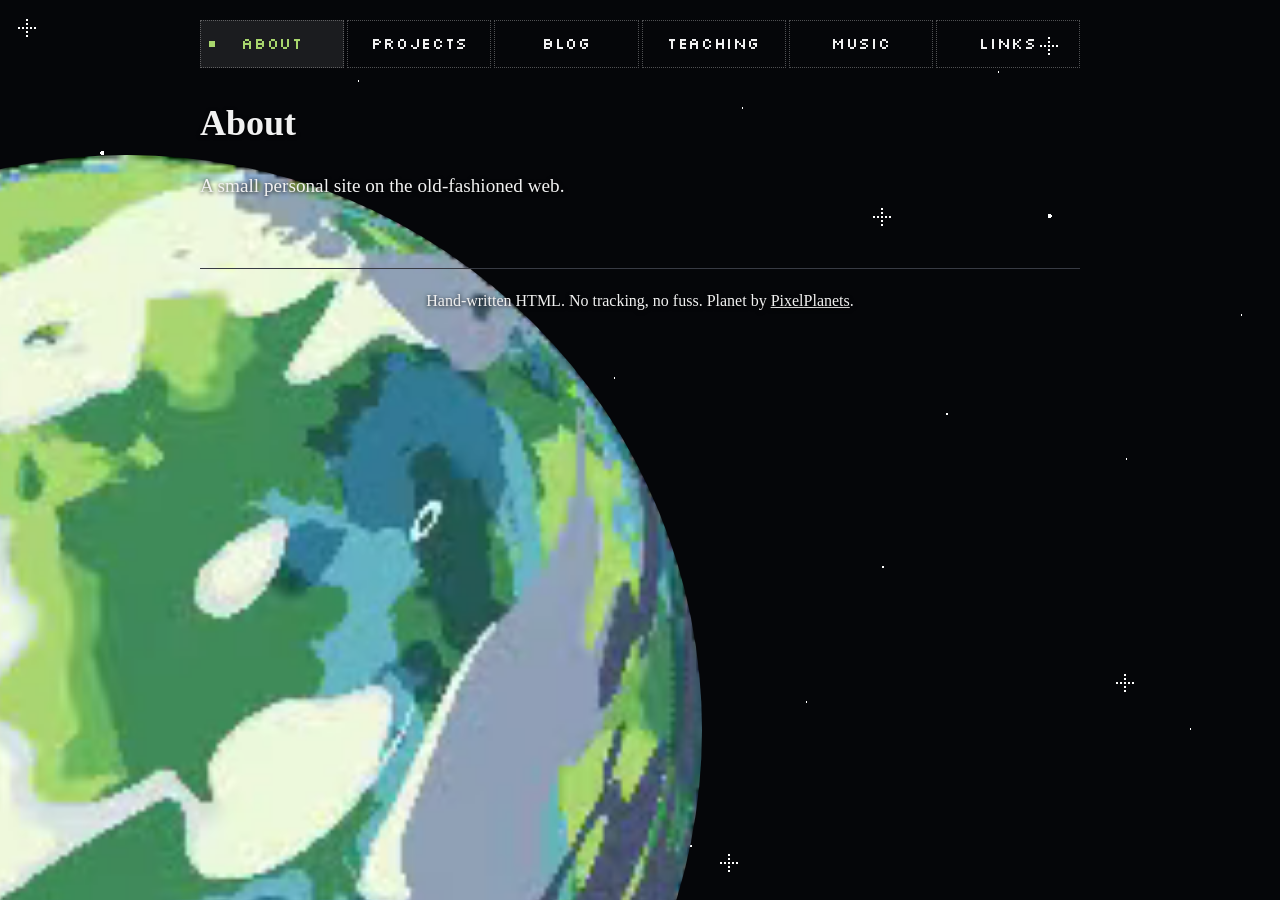
==== about.html @ 1045503c "Morning site update 2026-09-23" ====
<!doctype html>
<html lang="en">
<head>
  <meta charset="utf-8">
  <meta name="viewport" content="width=device-width, initial-scale=1">
  <meta name="theme-color" content="#000000">
  <title>About — Beneke’s corner of the web</title>
  <link rel="stylesheet" href="style.css?v=96cf03ded5f6">
  <script src="site.js?v=96cf03ded5f6" defer></script>
</head>
<body>
  <div class="space planet-space planet-original" aria-hidden="true">
    <span class="pixel-star star-a"></span>
<span class="pixel-star star-b"></span>
<span class="pixel-star star-c"></span>
<span class="pixel-star star-d"></span>
<span class="pixel-star star-e"></span>
<span class="pixel-star star-f"></span>
<span class="pixel-star star-g"></span>
    <video class="planet-video" data-src="assets/pixel-planet.webm?v=96cf03ded5f6" data-speed="1" muted loop playsinline preload="auto"
      poster="assets/pixel-planet.png?v=96cf03ded5f6" aria-hidden="true"></video>
    <picture><img src="assets/pixel-planet.png?v=96cf03ded5f6" alt=""></picture>
  </div>
  <nav class="top-nav" aria-label="Main navigation">
    <a href="about.html?v=96cf03ded5f6" aria-current="page">About</a>
<a href="projects.html?v=96cf03ded5f6">Projects</a>
<a href="blog.html?v=96cf03ded5f6">Blog</a>
<a href="teaching.html?v=96cf03ded5f6">Teaching</a>
<a href="music.html?v=96cf03ded5f6">Music</a>
<a href="links.html?v=96cf03ded5f6">Links</a>
  </nav>
  <main class="markdown-content">
    <h1 id="about">About</h1>
<p>A small personal site on the old-fashioned web.</p>

  </main>
  <footer><small>Hand-written HTML. No tracking, no fuss. Planet by <a href="https://github.com/Deep-Fold/PixelPlanets">PixelPlanets</a>.</small></footer>
</body>
</html>
---- style.css ----
@font-face {
  font-family: Silkscreen;
  src: url("assets/fonts/silkscreen-regular.ttf") format("truetype");
  font-display: swap;
}
* { box-sizing: border-box; }
body {
  position: relative;
  isolation: isolate;
  display: flex;
  flex-direction: column;
  justify-content: flex-start;
  max-width: 58rem;
  min-height: 100svh;
  margin: 0 auto;
  padding: 1.25rem 1.5rem 3rem;
  background: transparent;
  color: #f1f1f1;
  font: 120%/1.55 Georgia, "Times New Roman", serif;
  text-align: center;
}
a, a:visited { color: #f1f1f1; }
a:hover { color: #c9c9c9; }
h1, h2 { font-family: Georgia, "Times New Roman", serif; }
h1 { margin: .25rem 0 1rem; font-size: 2.25rem; }
h2 { font-size: 1.35rem; }
.markdown-content { text-align: justify; hyphens: auto; }
.markdown-content h1, .markdown-content h2, .markdown-content h3 { text-align: left; }
.markdown-content h3 { font-size: 1.1rem; }
.markdown-content li { text-align: left; }
.heading-toggle {
  margin-right: .45em;
  padding: 0;
  border: 0;
  background: transparent;
  color: #a2a2a2;
  font: inherit;
  font-size: .75em;
  cursor: pointer;
}
.heading-toggle:focus-visible { outline: 1px solid currentColor; outline-offset: 3px; }
.top-nav {
  display: grid;
  grid-template-columns: repeat(6, minmax(0, 1fr));
  gap: 3px;
  padding: 0 0 1.5rem;
  font: 400 1rem/1.2 Silkscreen, monospace;
}
.top-nav a {
  position: relative;
  display: grid;
  min-height: 3rem;
  place-items: center;
  border: 1px dotted rgb(255 255 255 / 30%);
  text-decoration: none;
  text-transform: uppercase;
  letter-spacing: .04em;
}
.top-nav a:hover, .top-nav a[aria-current="page"] { background: rgb(255 255 255 / 9%); }
.top-nav a[aria-current="page"] { color: #a8d66d; }
.top-nav a[aria-current="page"]::before {
  position: absolute;
  top: calc(50% - 3px);
  left: 8px;
  width: 6px;
  height: 6px;
  background: currentColor;
  content: "";
}
.top-nav a:focus-visible { outline: 2px solid #a8d66d; outline-offset: 2px; }
header { padding: .5rem 0 1rem; }
footer { margin-top: 3rem; padding-top: 1rem; border-top: 1px solid #383b44; }
.space {
  position: fixed;
  z-index: -1;
  inset: 0;
  overflow: hidden;
  background: #050609;
}
.pixel-star {
  position: absolute;
  z-index: 2;
  width: 2px;
  height: 2px;
  color: #fff;
  background: currentColor;
  box-shadow: 0 -8px currentColor, 0 -4px currentColor, 0 4px currentColor, 0 8px currentColor,
    -8px 0 currentColor, -4px 0 currentColor, 4px 0 currentColor, 8px 0 currentColor;
}
.star-a { top: 3%; left: 2%; }
.star-b { top: 5%; right: 18%; }
.star-c { top: 24%; right: 31%; }
.star-d { top: 50%; left: 5%; }
.star-e { right: 12%; bottom: 24%; }
.star-f { left: 11%; bottom: 9%; }
.star-g { right: 43%; bottom: 4%; }
.space::before {
  position: absolute;
  z-index: 2;
  inset: 0;
  background-image:
    radial-gradient(2px 2px at 8% 17%, #fff 99%, transparent),
    radial-gradient(1px 1px at 19% 72%, #fff 99%, transparent),
    radial-gradient(1px 1px at 31% 29%, #fff 99%, transparent),
    radial-gradient(2px 2px at 44% 84%, #fff 99%, transparent),
    radial-gradient(1px 1px at 58% 12%, #fff 99%, transparent),
    radial-gradient(1px 1px at 69% 63%, #fff 99%, transparent),
    radial-gradient(2px 2px at 82% 24%, #fff 99%, transparent),
    radial-gradient(1px 1px at 93% 81%, #fff 99%, transparent),
    radial-gradient(1px 1px at 4% 56%, #fff 99%, transparent),
    radial-gradient(1px 1px at 15% 39%, #fff 99%, transparent),
    radial-gradient(1px 1px at 23% 91%, #fff 99%, transparent),
    radial-gradient(1px 1px at 28% 9%, #fff 99%, transparent),
    radial-gradient(1px 1px at 38% 56%, #fff 99%, transparent),
    radial-gradient(1px 1px at 48% 42%, #fff 99%, transparent),
    radial-gradient(1px 1px at 54% 94%, #fff 99%, transparent),
    radial-gradient(1px 1px at 63% 78%, #fff 99%, transparent),
    radial-gradient(1px 1px at 74% 46%, #fff 99%, transparent),
    radial-gradient(1px 1px at 78% 8%, #fff 99%, transparent),
    radial-gradient(1px 1px at 88% 51%, #fff 99%, transparent),
    radial-gradient(1px 1px at 97% 35%, #fff 99%, transparent);
  content: "";
}
.space.dim-stars .pixel-star, .space.dim-stars::before { opacity: .18; }
.space picture, .space .planet-video {
  position: absolute;
  z-index: 4;
  left: -35vw;
  bottom: -45vh;
  width: min(128vh, 90vw, 1150px);
  aspect-ratio: 1;
  overflow: hidden;
  border-radius: 50%;
}
.space .planet-video {
  opacity: 0;
  image-rendering: pixelated;
  transition: opacity .15s linear;
  animation: planet-spin 900s linear infinite;
  will-change: transform;
}
.space .planet-video.is-ready { opacity: 1; }
.space .planet-video.is-error { display: none; }
.space .planet-video.is-error + picture { display: block; }
.space picture { display: none; }
@keyframes planet-spin { to { transform: rotate(360deg); } }
.space img {
  display: block;
  width: 100%;
  height: 100%;
  object-fit: contain;
  image-rendering: pixelated;
}
main, header, footer { text-shadow: 0 1px 4px #000; }
@media (prefers-reduced-motion: reduce) {
  .space .planet-video { display: none; }
  .space picture { display: block; animation: none; }
}
@media (max-width: 800px) {
  .space picture, .space .planet-video { left: -38vw; bottom: -28vh; width: 90vw; }
}
@media (max-width: 600px) {
  body { padding: 1rem 1rem 2rem; }
  .top-nav { grid-template-columns: repeat(3, minmax(0, 1fr)); }
  h1 { font-size: 1.9rem; }
  .space picture, .space .planet-video { left: -42vw; bottom: -25vh; width: 95vw; }
}
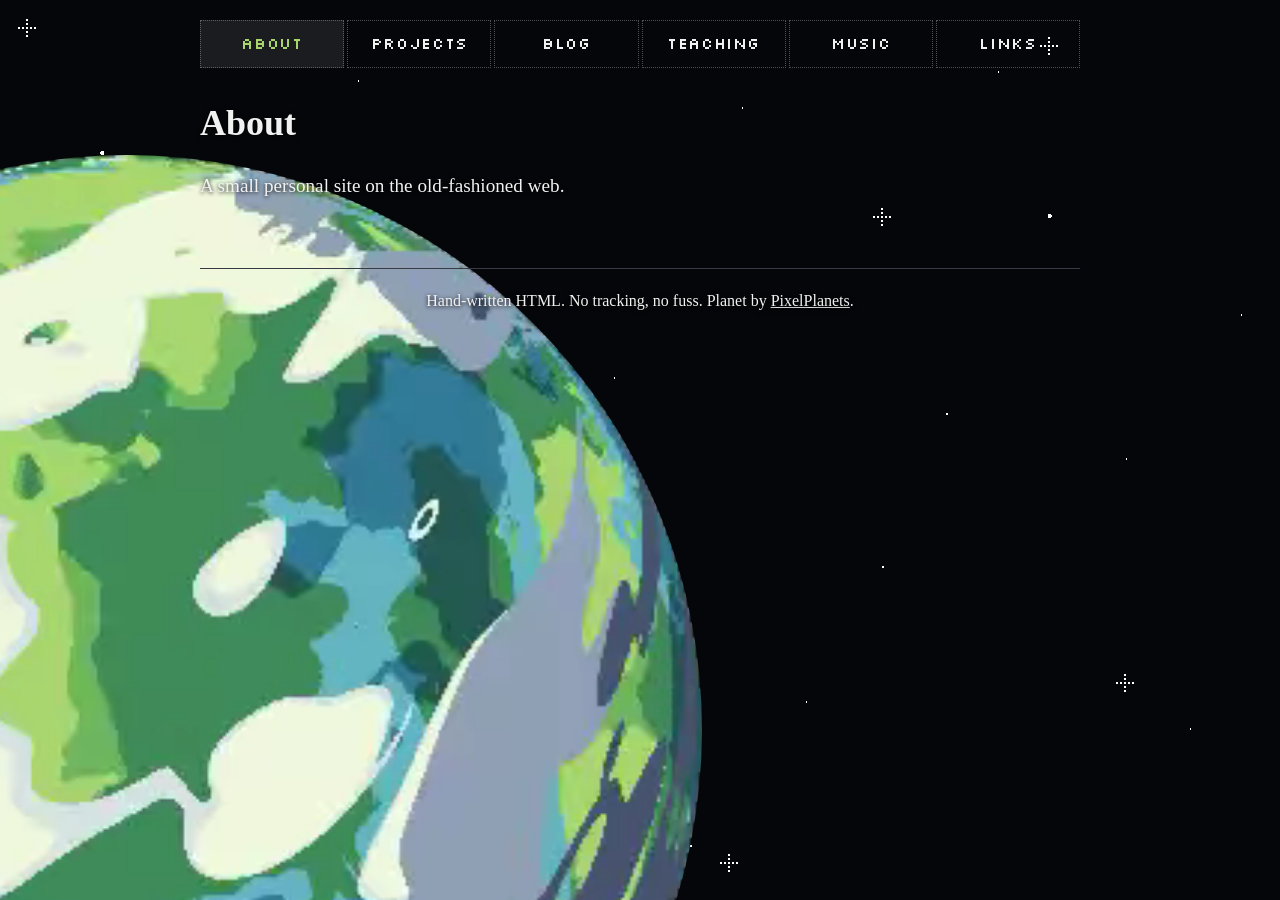
==== commit e97aeaf8: "Morning site update 2026-09-23" ====
--- a/about.html
+++ b/about.html
@@ -5,8 +5,8 @@
   <meta name="viewport" content="width=device-width, initial-scale=1">
   <meta name="theme-color" content="#000000">
   <title>About — Beneke’s corner of the web</title>
-  <link rel="stylesheet" href="style.css?v=96cf03ded5f6">
-  <script src="site.js?v=96cf03ded5f6" defer></script>
+  <link rel="stylesheet" href="style.css?v=d8a6f0a4f50e">
+  <script src="site.js?v=d8a6f0a4f50e" defer></script>
 </head>
 <body>
   <div class="space planet-space planet-original" aria-hidden="true">
@@ -17,17 +17,17 @@
 <span class="pixel-star star-e"></span>
 <span class="pixel-star star-f"></span>
 <span class="pixel-star star-g"></span>
-    <video class="planet-video" data-src="assets/pixel-planet.webm?v=96cf03ded5f6" data-speed="1" muted loop playsinline preload="auto"
-      poster="assets/pixel-planet.png?v=96cf03ded5f6" aria-hidden="true"></video>
-    <picture><img src="assets/pixel-planet.png?v=96cf03ded5f6" alt=""></picture>
+    <video class="planet-video" data-src="assets/pixel-planet.webm?v=d8a6f0a4f50e" data-speed="0.5" muted loop playsinline preload="auto"
+      poster="assets/pixel-planet.png?v=d8a6f0a4f50e" aria-hidden="true"></video>
+    <picture><img src="assets/pixel-planet.png?v=d8a6f0a4f50e" alt=""></picture>
   </div>
   <nav class="top-nav" aria-label="Main navigation">
-    <a href="about.html?v=96cf03ded5f6" aria-current="page">About</a>
-<a href="projects.html?v=96cf03ded5f6">Projects</a>
-<a href="blog.html?v=96cf03ded5f6">Blog</a>
-<a href="teaching.html?v=96cf03ded5f6">Teaching</a>
-<a href="music.html?v=96cf03ded5f6">Music</a>
-<a href="links.html?v=96cf03ded5f6">Links</a>
+    <a href="about.html?v=d8a6f0a4f50e" aria-current="page">About</a>
+<a href="projects.html?v=d8a6f0a4f50e">Projects</a>
+<a href="blog.html?v=d8a6f0a4f50e">Blog</a>
+<a href="teaching.html?v=d8a6f0a4f50e">Teaching</a>
+<a href="music.html?v=d8a6f0a4f50e">Music</a>
+<a href="links.html?v=d8a6f0a4f50e">Links</a>
   </nav>
   <main class="markdown-content">
     <h1 id="about">About</h1>
--- a/style.css
+++ b/style.css
@@ -58,15 +58,6 @@
 }
 .top-nav a:hover, .top-nav a[aria-current="page"] { background: rgb(255 255 255 / 9%); }
 .top-nav a[aria-current="page"] { color: #a8d66d; }
-.top-nav a[aria-current="page"]::before {
-  position: absolute;
-  top: calc(50% - 3px);
-  left: 8px;
-  width: 6px;
-  height: 6px;
-  background: currentColor;
-  content: "";
-}
 .top-nav a:focus-visible { outline: 2px solid #a8d66d; outline-offset: 2px; }
 header { padding: .5rem 0 1rem; }
 footer { margin-top: 3rem; padding-top: 1rem; border-top: 1px solid #383b44; }
@@ -136,14 +127,11 @@
   opacity: 0;
   image-rendering: pixelated;
   transition: opacity .15s linear;
-  animation: planet-spin 900s linear infinite;
-  will-change: transform;
 }
 .space .planet-video.is-ready { opacity: 1; }
 .space .planet-video.is-error { display: none; }
 .space .planet-video.is-error + picture { display: block; }
 .space picture { display: none; }
-@keyframes planet-spin { to { transform: rotate(360deg); } }
 .space img {
   display: block;
   width: 100%;
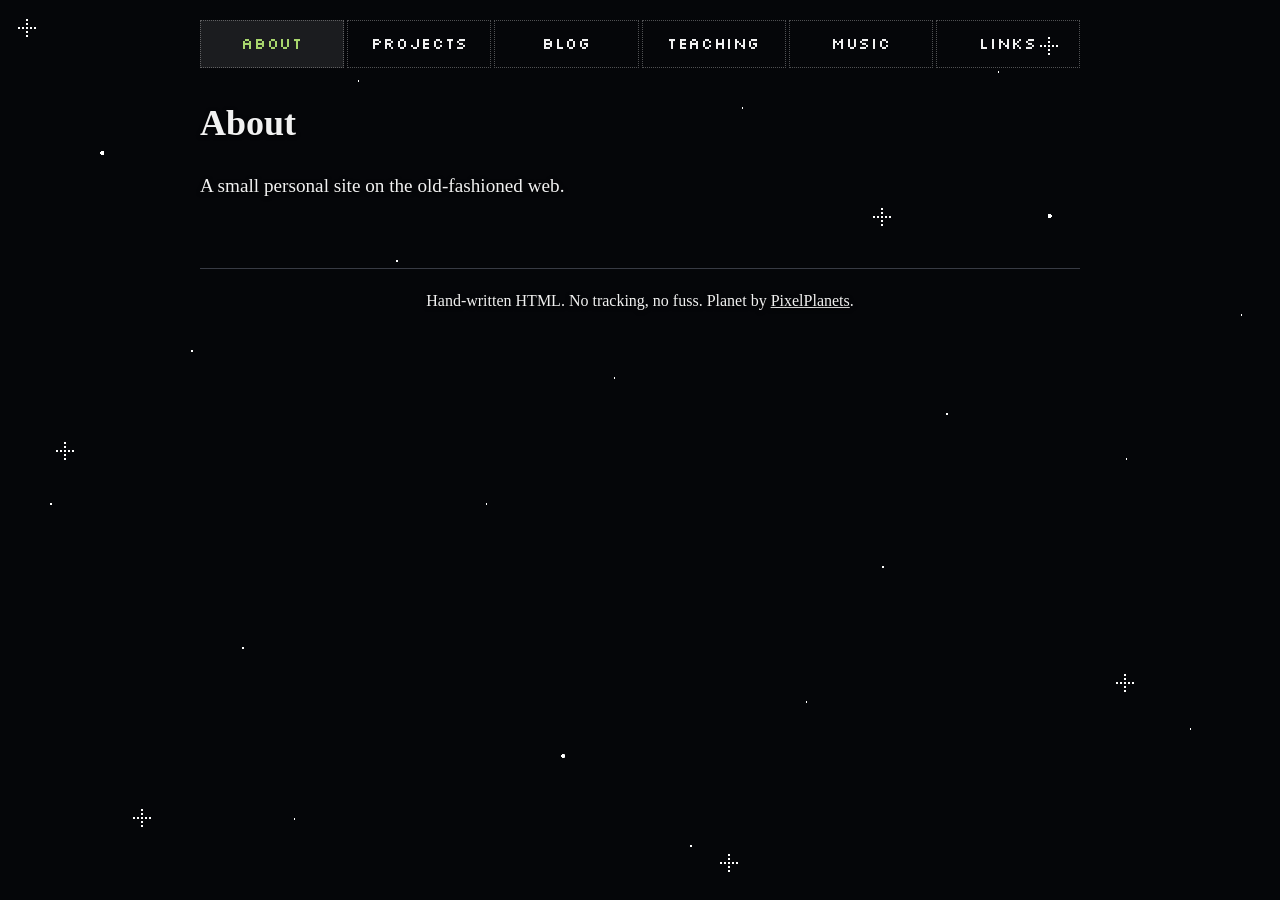
==== commit 8056087e: "Morning site update 2026-09-23" ====
--- a/about.html
+++ b/about.html
@@ -17,7 +17,7 @@
 <span class="pixel-star star-e"></span>
 <span class="pixel-star star-f"></span>
 <span class="pixel-star star-g"></span>
-    <video class="planet-video" data-src="assets/pixel-planet.webm?v=d8a6f0a4f50e" data-speed="0.5" muted loop playsinline preload="auto"
+    <video class="planet-video" data-src="assets/pixel-planet.webm?v=d8a6f0a4f50e" data-speed="0.004166666666666667" muted loop playsinline preload="auto"
       poster="assets/pixel-planet.png?v=d8a6f0a4f50e" aria-hidden="true"></video>
     <picture><img src="assets/pixel-planet.png?v=d8a6f0a4f50e" alt=""></picture>
   </div>
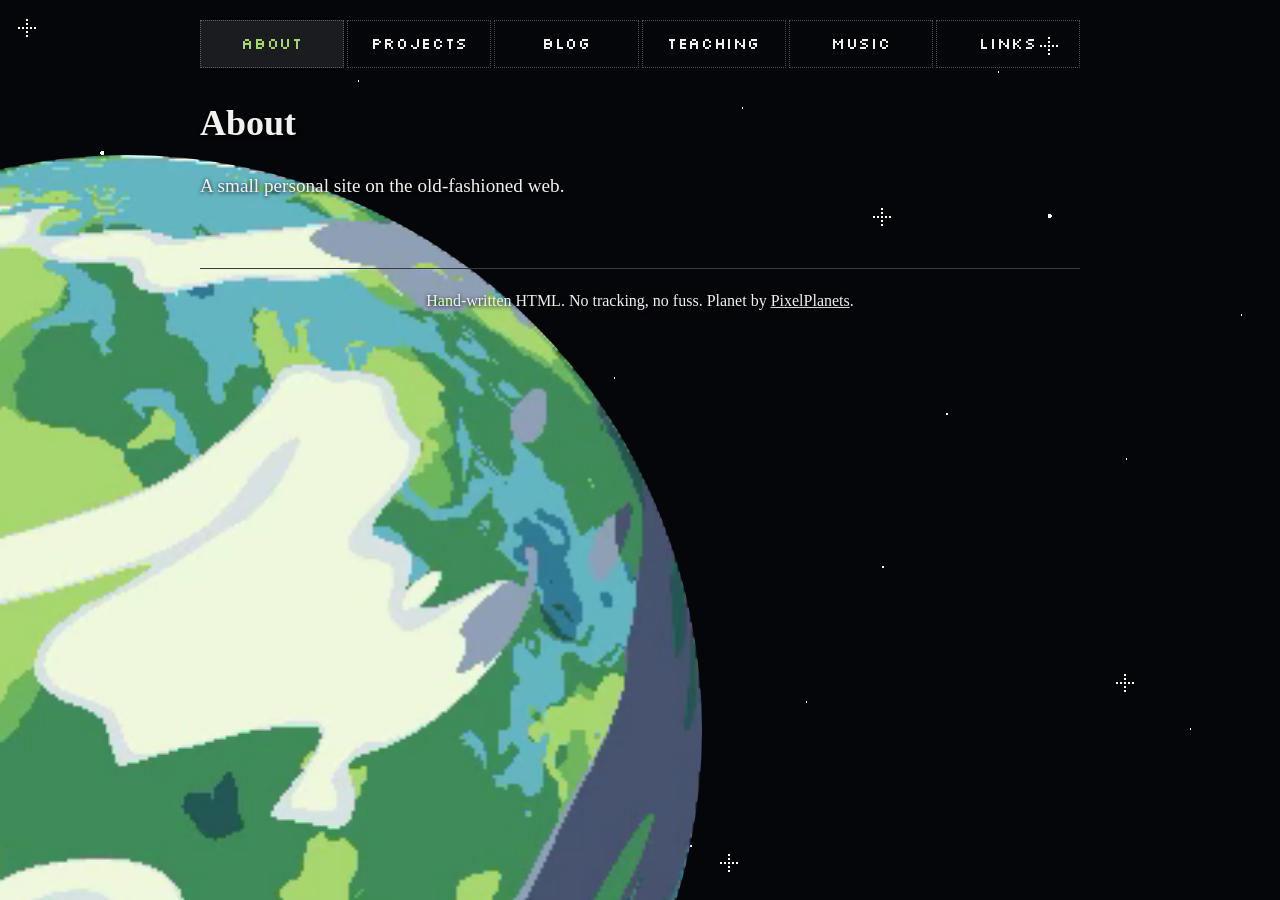
==== commit 9b429e64: "Morning site update 2026-09-23" ====
--- a/about.html
+++ b/about.html
@@ -5,8 +5,8 @@
   <meta name="viewport" content="width=device-width, initial-scale=1">
   <meta name="theme-color" content="#000000">
   <title>About — Beneke’s corner of the web</title>
-  <link rel="stylesheet" href="style.css?v=d8a6f0a4f50e">
-  <script src="site.js?v=d8a6f0a4f50e" defer></script>
+  <link rel="stylesheet" href="style.css?v=06b3ce287181">
+  <script src="site.js?v=06b3ce287181" defer></script>
 </head>
 <body>
   <div class="space planet-space planet-original" aria-hidden="true">
@@ -17,17 +17,17 @@
 <span class="pixel-star star-e"></span>
 <span class="pixel-star star-f"></span>
 <span class="pixel-star star-g"></span>
-    <video class="planet-video" data-src="assets/pixel-planet.webm?v=d8a6f0a4f50e" data-speed="0.004166666666666667" muted loop playsinline preload="auto"
-      poster="assets/pixel-planet.png?v=d8a6f0a4f50e" aria-hidden="true"></video>
-    <picture><img src="assets/pixel-planet.png?v=d8a6f0a4f50e" alt=""></picture>
+    <video class="planet-video" data-src="assets/pixel-planet.webm?v=06b3ce287181" data-speed="0.0625" muted loop playsinline preload="auto"
+      poster="assets/pixel-planet.png?v=06b3ce287181" aria-hidden="true"></video>
+    <picture><img src="assets/pixel-planet.png?v=06b3ce287181" alt=""></picture>
   </div>
   <nav class="top-nav" aria-label="Main navigation">
-    <a href="about.html?v=d8a6f0a4f50e" aria-current="page">About</a>
-<a href="projects.html?v=d8a6f0a4f50e">Projects</a>
-<a href="blog.html?v=d8a6f0a4f50e">Blog</a>
-<a href="teaching.html?v=d8a6f0a4f50e">Teaching</a>
-<a href="music.html?v=d8a6f0a4f50e">Music</a>
-<a href="links.html?v=d8a6f0a4f50e">Links</a>
+    <a href="about.html?v=06b3ce287181" aria-current="page">About</a>
+<a href="projects.html?v=06b3ce287181">Projects</a>
+<a href="blog.html?v=06b3ce287181">Blog</a>
+<a href="teaching.html?v=06b3ce287181">Teaching</a>
+<a href="music.html?v=06b3ce287181">Music</a>
+<a href="links.html?v=06b3ce287181">Links</a>
   </nav>
   <main class="markdown-content">
     <h1 id="about">About</h1>
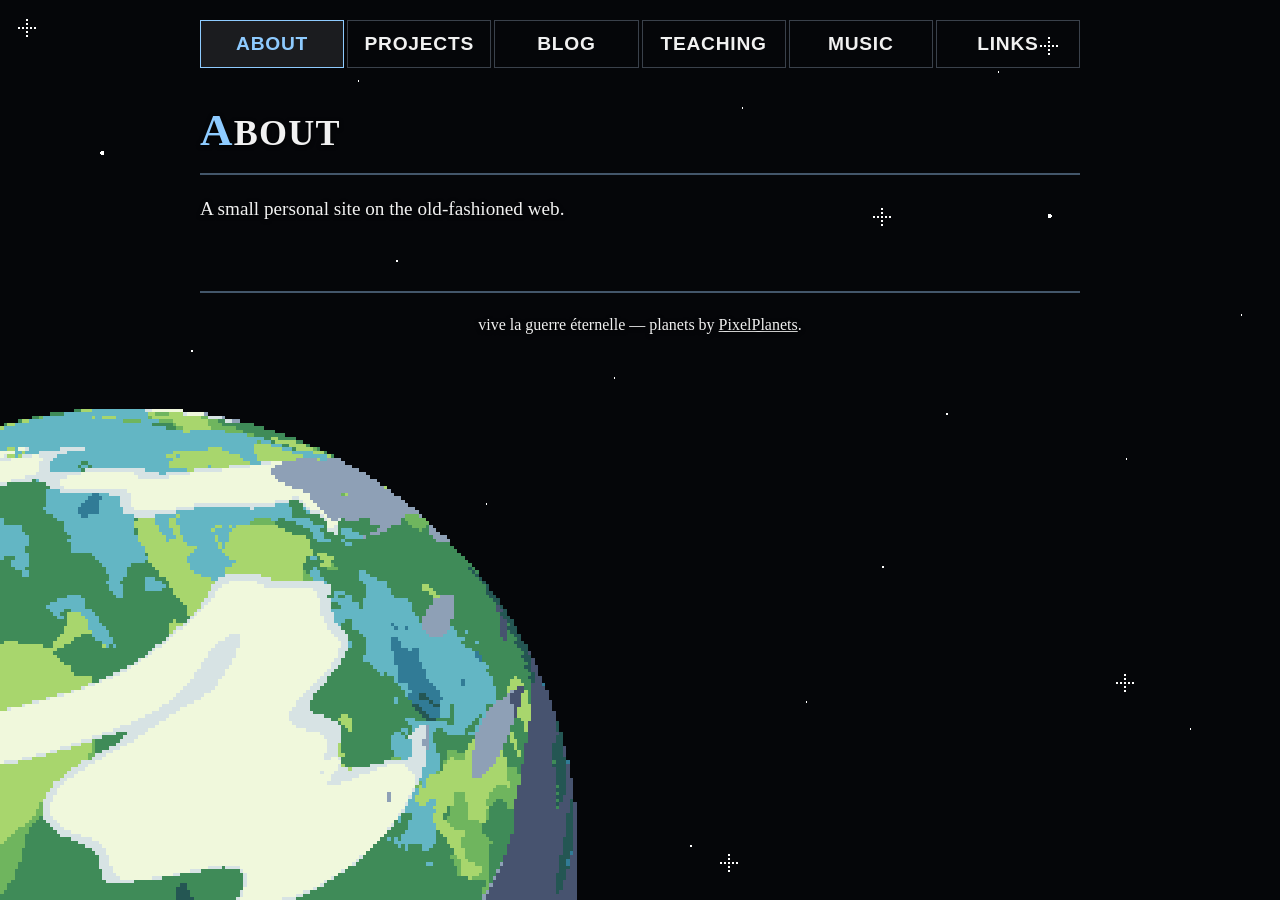
==== commit 86ddce9b: "Morning site update 2026-09-23" ====
--- a/about.html
+++ b/about.html
@@ -5,8 +5,8 @@
   <meta name="viewport" content="width=device-width, initial-scale=1">
   <meta name="theme-color" content="#000000">
   <title>About — Beneke’s corner of the web</title>
-  <link rel="stylesheet" href="style.css?v=06b3ce287181">
-  <script src="site.js?v=06b3ce287181" defer></script>
+  <link rel="stylesheet" href="style.css?v=4ce91d450492">
+  <script src="site.js?v=4ce91d450492" defer></script>
 </head>
 <body>
   <div class="space planet-space planet-original" aria-hidden="true">
@@ -17,23 +17,22 @@
 <span class="pixel-star star-e"></span>
 <span class="pixel-star star-f"></span>
 <span class="pixel-star star-g"></span>
-    <video class="planet-video" data-src="assets/pixel-planet.webm?v=06b3ce287181" data-speed="0.0625" muted loop playsinline preload="auto"
-      poster="assets/pixel-planet.png?v=06b3ce287181" aria-hidden="true"></video>
-    <picture><img src="assets/pixel-planet.png?v=06b3ce287181" alt=""></picture>
+    <img class="planet-gif" src="assets/pixel-planet.gif?v=4ce91d450492" alt="">
+    <picture><img src="assets/pixel-planet.png?v=4ce91d450492" alt=""></picture>
   </div>
   <nav class="top-nav" aria-label="Main navigation">
-    <a href="about.html?v=06b3ce287181" aria-current="page">About</a>
-<a href="projects.html?v=06b3ce287181">Projects</a>
-<a href="blog.html?v=06b3ce287181">Blog</a>
-<a href="teaching.html?v=06b3ce287181">Teaching</a>
-<a href="music.html?v=06b3ce287181">Music</a>
-<a href="links.html?v=06b3ce287181">Links</a>
+    <a href="about.html?v=4ce91d450492" aria-current="page">About</a>
+<a href="projects.html?v=4ce91d450492">Projects</a>
+<a href="blog.html?v=4ce91d450492">Blog</a>
+<a href="teaching.html?v=4ce91d450492">Teaching</a>
+<a href="music.html?v=4ce91d450492">Music</a>
+<a href="links.html?v=4ce91d450492">Links</a>
   </nav>
   <main class="markdown-content">
     <h1 id="about">About</h1>
 <p>A small personal site on the old-fashioned web.</p>
 
   </main>
-  <footer><small>Hand-written HTML. No tracking, no fuss. Planet by <a href="https://github.com/Deep-Fold/PixelPlanets">PixelPlanets</a>.</small></footer>
+  <footer><small>vive la guerre éternelle — planets by <a href="https://github.com/Deep-Fold/PixelPlanets">PixelPlanets</a>.</small></footer>
 </body>
 </html>
--- a/style.css
+++ b/style.css
@@ -1,8 +1,3 @@
-@font-face {
-  font-family: Silkscreen;
-  src: url("assets/fonts/silkscreen-regular.ttf") format("truetype");
-  font-display: swap;
-}
 * { box-sizing: border-box; }
 body {
   position: relative;
@@ -26,7 +21,15 @@
 h2 { font-size: 1.35rem; }
 .markdown-content { text-align: justify; hyphens: auto; }
 .markdown-content h1, .markdown-content h2, .markdown-content h3 { text-align: left; }
+.markdown-content h1, .markdown-content h2, .markdown-content h3 {
+  border-bottom: 2px solid #43566a;
+  padding-bottom: .2em;
+  text-transform: uppercase;
+  letter-spacing: .035em;
+}
+.markdown-content h1::first-letter { color: #8ecbff; font-size: 1.25em; }
 .markdown-content h3 { font-size: 1.1rem; }
+.markdown-content hr { border: 0; border-top: 2px solid #43566a; }
 .markdown-content li { text-align: left; }
 .heading-toggle {
   margin-right: .45em;
@@ -44,23 +47,24 @@
   grid-template-columns: repeat(6, minmax(0, 1fr));
   gap: 3px;
   padding: 0 0 1.5rem;
-  font: 400 1rem/1.2 Silkscreen, monospace;
+  font: 600 1.2rem/1.2 "Arial Narrow", "Helvetica Neue", Arial, sans-serif;
+  letter-spacing: .1em;
 }
 .top-nav a {
   position: relative;
   display: grid;
   min-height: 3rem;
   place-items: center;
-  border: 1px dotted rgb(255 255 255 / 30%);
+  border: 1px solid #3a414b;
   text-decoration: none;
   text-transform: uppercase;
   letter-spacing: .04em;
 }
 .top-nav a:hover, .top-nav a[aria-current="page"] { background: rgb(255 255 255 / 9%); }
-.top-nav a[aria-current="page"] { color: #a8d66d; }
-.top-nav a:focus-visible { outline: 2px solid #a8d66d; outline-offset: 2px; }
+.top-nav a[aria-current="page"] { color: #8ecbff; border-color: #8ecbff; }
+.top-nav a:focus-visible { outline: 2px solid #8ecbff; outline-offset: 2px; }
 header { padding: .5rem 0 1rem; }
-footer { margin-top: 3rem; padding-top: 1rem; border-top: 1px solid #383b44; }
+footer { margin-top: 3rem; padding-top: 1rem; border-top: 2px solid #43566a; }
 .space {
   position: fixed;
   z-index: -1;
@@ -113,7 +117,7 @@
   content: "";
 }
 .space.dim-stars .pixel-star, .space.dim-stars::before { opacity: .18; }
-.space picture, .space .planet-video {
+.space picture, .space .planet-video, .space .planet-gif {
   position: absolute;
   z-index: 4;
   left: -35vw;
@@ -131,6 +135,7 @@
 .space .planet-video.is-ready { opacity: 1; }
 .space .planet-video.is-error { display: none; }
 .space .planet-video.is-error + picture { display: block; }
+.space .planet-gif { image-rendering: pixelated; }
 .space picture { display: none; }
 .space img {
   display: block;
@@ -141,15 +146,15 @@
 }
 main, header, footer { text-shadow: 0 1px 4px #000; }
 @media (prefers-reduced-motion: reduce) {
-  .space .planet-video { display: none; }
+  .space .planet-video, .space .planet-gif { display: none; }
   .space picture { display: block; animation: none; }
 }
 @media (max-width: 800px) {
-  .space picture, .space .planet-video { left: -38vw; bottom: -28vh; width: 90vw; }
+  .space picture, .space .planet-video, .space .planet-gif { left: -38vw; bottom: -28vh; width: 90vw; }
 }
 @media (max-width: 600px) {
   body { padding: 1rem 1rem 2rem; }
   .top-nav { grid-template-columns: repeat(3, minmax(0, 1fr)); }
   h1 { font-size: 1.9rem; }
-  .space picture, .space .planet-video { left: -42vw; bottom: -25vh; width: 95vw; }
+  .space picture, .space .planet-video, .space .planet-gif { left: -42vw; bottom: -25vh; width: 95vw; }
 }
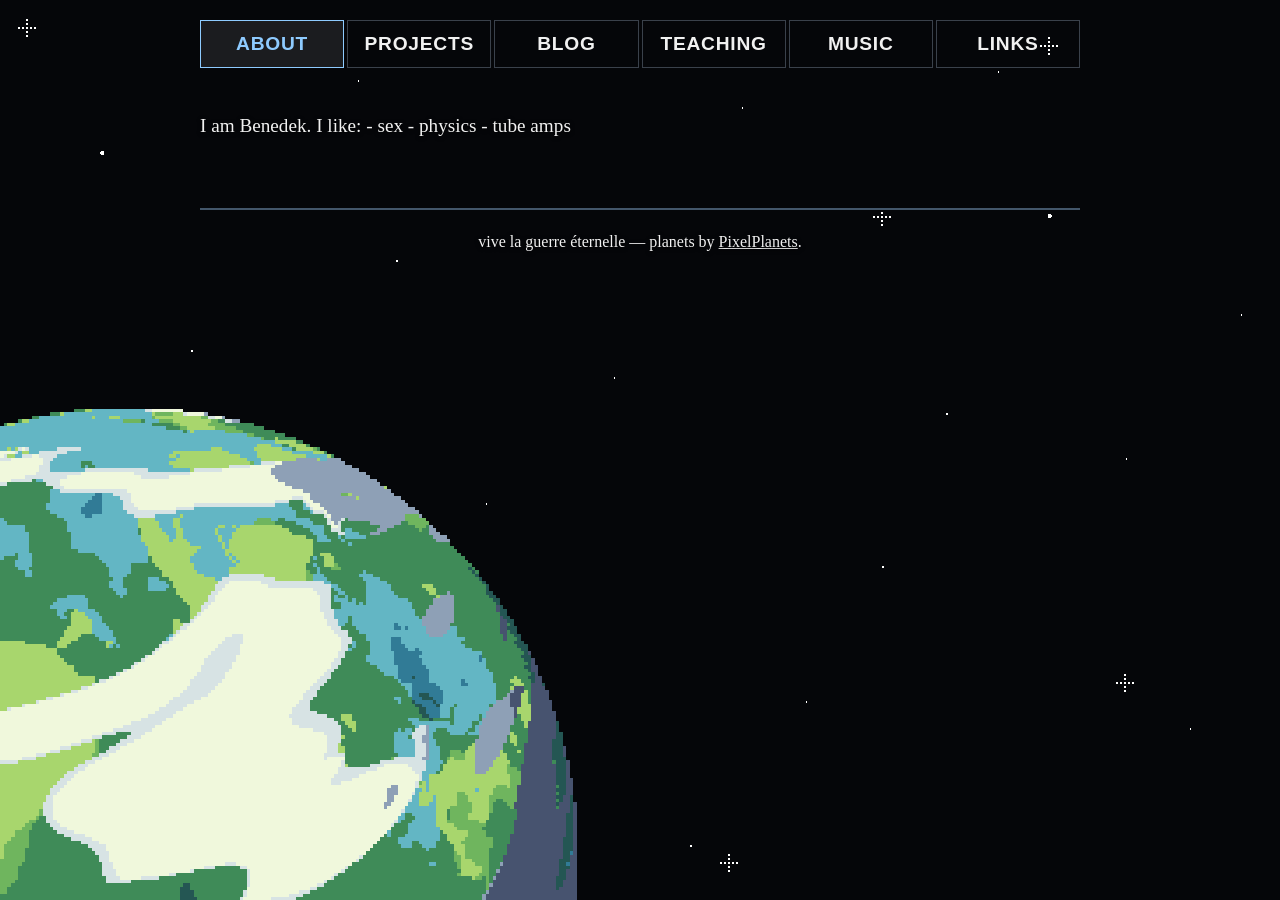
==== commit 6d0e6f0b: "Morning site update 2026-09-23" ====
--- a/about.html
+++ b/about.html
@@ -5,8 +5,8 @@
   <meta name="viewport" content="width=device-width, initial-scale=1">
   <meta name="theme-color" content="#000000">
   <title>About — Beneke’s corner of the web</title>
-  <link rel="stylesheet" href="style.css?v=4ce91d450492">
-  <script src="site.js?v=4ce91d450492" defer></script>
+  <link rel="stylesheet" href="style.css?v=f3e7be311155">
+  <script src="site.js?v=f3e7be311155" defer></script>
 </head>
 <body>
   <div class="space planet-space planet-original" aria-hidden="true">
@@ -17,20 +17,19 @@
 <span class="pixel-star star-e"></span>
 <span class="pixel-star star-f"></span>
 <span class="pixel-star star-g"></span>
-    <img class="planet-gif" src="assets/pixel-planet.gif?v=4ce91d450492" alt="">
-    <picture><img src="assets/pixel-planet.png?v=4ce91d450492" alt=""></picture>
+    <img class="planet-gif" src="assets/pixel-planet.gif?v=f3e7be311155" alt="">
+    <picture><img src="assets/pixel-planet.png?v=f3e7be311155" alt=""></picture>
   </div>
   <nav class="top-nav" aria-label="Main navigation">
-    <a href="about.html?v=4ce91d450492" aria-current="page">About</a>
-<a href="projects.html?v=4ce91d450492">Projects</a>
-<a href="blog.html?v=4ce91d450492">Blog</a>
-<a href="teaching.html?v=4ce91d450492">Teaching</a>
-<a href="music.html?v=4ce91d450492">Music</a>
-<a href="links.html?v=4ce91d450492">Links</a>
+    <a href="about.html?v=f3e7be311155" aria-current="page">About</a>
+<a href="projects.html?v=f3e7be311155">Projects</a>
+<a href="blog.html?v=f3e7be311155">Blog</a>
+<a href="teaching.html?v=f3e7be311155">Teaching</a>
+<a href="music.html?v=f3e7be311155">Music</a>
+<a href="links.html?v=f3e7be311155">Links</a>
   </nav>
   <main class="markdown-content">
-    <h1 id="about">About</h1>
-<p>A small personal site on the old-fashioned web.</p>
+    <p>I am Benedek. I like: - sex - physics - tube amps</p>
 
   </main>
   <footer><small>vive la guerre éternelle — planets by <a href="https://github.com/Deep-Fold/PixelPlanets">PixelPlanets</a>.</small></footer>
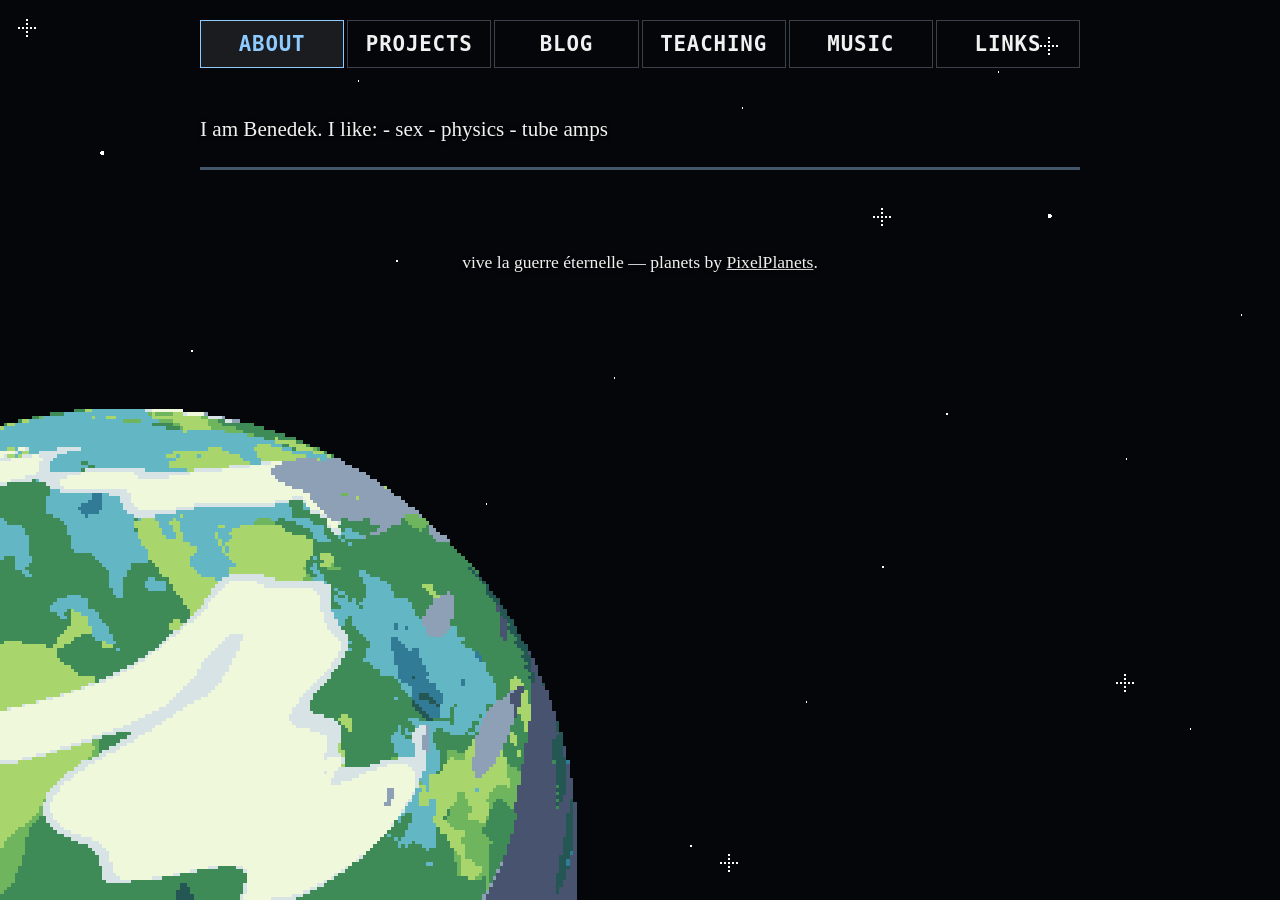
==== commit bd6a5a44: "Morning site update 2026-09-23" ====
--- a/about.html
+++ b/about.html
@@ -5,8 +5,8 @@
   <meta name="viewport" content="width=device-width, initial-scale=1">
   <meta name="theme-color" content="#000000">
   <title>About — Beneke’s corner of the web</title>
-  <link rel="stylesheet" href="style.css?v=f3e7be311155">
-  <script src="site.js?v=f3e7be311155" defer></script>
+  <link rel="stylesheet" href="style.css?v=6a21a2c3f6da">
+  <script src="site.js?v=6a21a2c3f6da" defer></script>
 </head>
 <body>
   <div class="space planet-space planet-original" aria-hidden="true">
@@ -17,19 +17,20 @@
 <span class="pixel-star star-e"></span>
 <span class="pixel-star star-f"></span>
 <span class="pixel-star star-g"></span>
-    <img class="planet-gif" src="assets/pixel-planet.gif?v=f3e7be311155" alt="">
-    <picture><img src="assets/pixel-planet.png?v=f3e7be311155" alt=""></picture>
+    <img class="planet-gif" src="assets/pixel-planet.gif?v=6a21a2c3f6da" alt="">
+    <picture><img src="assets/pixel-planet.png?v=6a21a2c3f6da" alt=""></picture>
   </div>
   <nav class="top-nav" aria-label="Main navigation">
-    <a href="about.html?v=f3e7be311155" aria-current="page">About</a>
-<a href="projects.html?v=f3e7be311155">Projects</a>
-<a href="blog.html?v=f3e7be311155">Blog</a>
-<a href="teaching.html?v=f3e7be311155">Teaching</a>
-<a href="music.html?v=f3e7be311155">Music</a>
-<a href="links.html?v=f3e7be311155">Links</a>
+    <a href="about.html?v=6a21a2c3f6da" aria-current="page">About</a>
+<a href="projects.html?v=6a21a2c3f6da">Projects</a>
+<a href="blog.html?v=6a21a2c3f6da">Blog</a>
+<a href="teaching.html?v=6a21a2c3f6da">Teaching</a>
+<a href="music.html?v=6a21a2c3f6da">Music</a>
+<a href="links.html?v=6a21a2c3f6da">Links</a>
   </nav>
   <main class="markdown-content">
     <p>I am Benedek. I like: - sex - physics - tube amps</p>
+<hr />
 
   </main>
   <footer><small>vive la guerre éternelle — planets by <a href="https://github.com/Deep-Fold/PixelPlanets">PixelPlanets</a>.</small></footer>
--- a/style.css
+++ b/style.css
@@ -11,7 +11,7 @@
   padding: 1.25rem 1.5rem 3rem;
   background: transparent;
   color: #f1f1f1;
-  font: 120%/1.55 Georgia, "Times New Roman", serif;
+  font: 132%/1.55 Georgia, "Times New Roman", serif;
   text-align: center;
 }
 a, a:visited { color: #f1f1f1; }
@@ -22,14 +22,16 @@
 .markdown-content { text-align: justify; hyphens: auto; }
 .markdown-content h1, .markdown-content h2, .markdown-content h3 { text-align: left; }
 .markdown-content h1, .markdown-content h2, .markdown-content h3 {
-  border-bottom: 2px solid #43566a;
-  padding-bottom: .2em;
   text-transform: uppercase;
   letter-spacing: .035em;
 }
-.markdown-content h1::first-letter { color: #8ecbff; font-size: 1.25em; }
+.markdown-content h2, .markdown-content h3 {
+  border-bottom: 2px solid #43566a;
+  padding-bottom: .2em;
+}
+.markdown-content h1::first-letter { font-size: 1.25em; }
 .markdown-content h3 { font-size: 1.1rem; }
-.markdown-content hr { border: 0; border-top: 2px solid #43566a; }
+.markdown-content hr { border: 0; border-top: 3px solid #43566a; }
 .markdown-content li { text-align: left; }
 .heading-toggle {
   margin-right: .45em;
@@ -47,7 +49,7 @@
   grid-template-columns: repeat(6, minmax(0, 1fr));
   gap: 3px;
   padding: 0 0 1.5rem;
-  font: 600 1.2rem/1.2 "Arial Narrow", "Helvetica Neue", Arial, sans-serif;
+  font: 600 1.3rem/1.2 ui-monospace, SFMono-Regular, Menlo, Consolas, monospace;
   letter-spacing: .1em;
 }
 .top-nav a {
@@ -64,7 +66,7 @@
 .top-nav a[aria-current="page"] { color: #8ecbff; border-color: #8ecbff; }
 .top-nav a:focus-visible { outline: 2px solid #8ecbff; outline-offset: 2px; }
 header { padding: .5rem 0 1rem; }
-footer { margin-top: 3rem; padding-top: 1rem; border-top: 2px solid #43566a; }
+footer { margin-top: 3rem; padding-top: 1rem; }
 .space {
   position: fixed;
   z-index: -1;
@@ -117,7 +119,7 @@
   content: "";
 }
 .space.dim-stars .pixel-star, .space.dim-stars::before { opacity: .18; }
-.space picture, .space .planet-video, .space .planet-gif {
+.space picture, .space .planet-gif {
   position: absolute;
   z-index: 4;
   left: -35vw;
@@ -127,14 +129,6 @@
   overflow: hidden;
   border-radius: 50%;
 }
-.space .planet-video {
-  opacity: 0;
-  image-rendering: pixelated;
-  transition: opacity .15s linear;
-}
-.space .planet-video.is-ready { opacity: 1; }
-.space .planet-video.is-error { display: none; }
-.space .planet-video.is-error + picture { display: block; }
 .space .planet-gif { image-rendering: pixelated; }
 .space picture { display: none; }
 .space img {
@@ -146,15 +140,15 @@
 }
 main, header, footer { text-shadow: 0 1px 4px #000; }
 @media (prefers-reduced-motion: reduce) {
-  .space .planet-video, .space .planet-gif { display: none; }
+  .space .planet-gif { display: none; }
   .space picture { display: block; animation: none; }
 }
 @media (max-width: 800px) {
-  .space picture, .space .planet-video, .space .planet-gif { left: -38vw; bottom: -28vh; width: 90vw; }
+  .space picture, .space .planet-gif { left: -38vw; bottom: -28vh; width: 90vw; }
 }
 @media (max-width: 600px) {
   body { padding: 1rem 1rem 2rem; }
   .top-nav { grid-template-columns: repeat(3, minmax(0, 1fr)); }
   h1 { font-size: 1.9rem; }
-  .space picture, .space .planet-video, .space .planet-gif { left: -42vw; bottom: -25vh; width: 95vw; }
+  .space picture, .space .planet-gif { left: -42vw; bottom: -25vh; width: 95vw; }
 }
